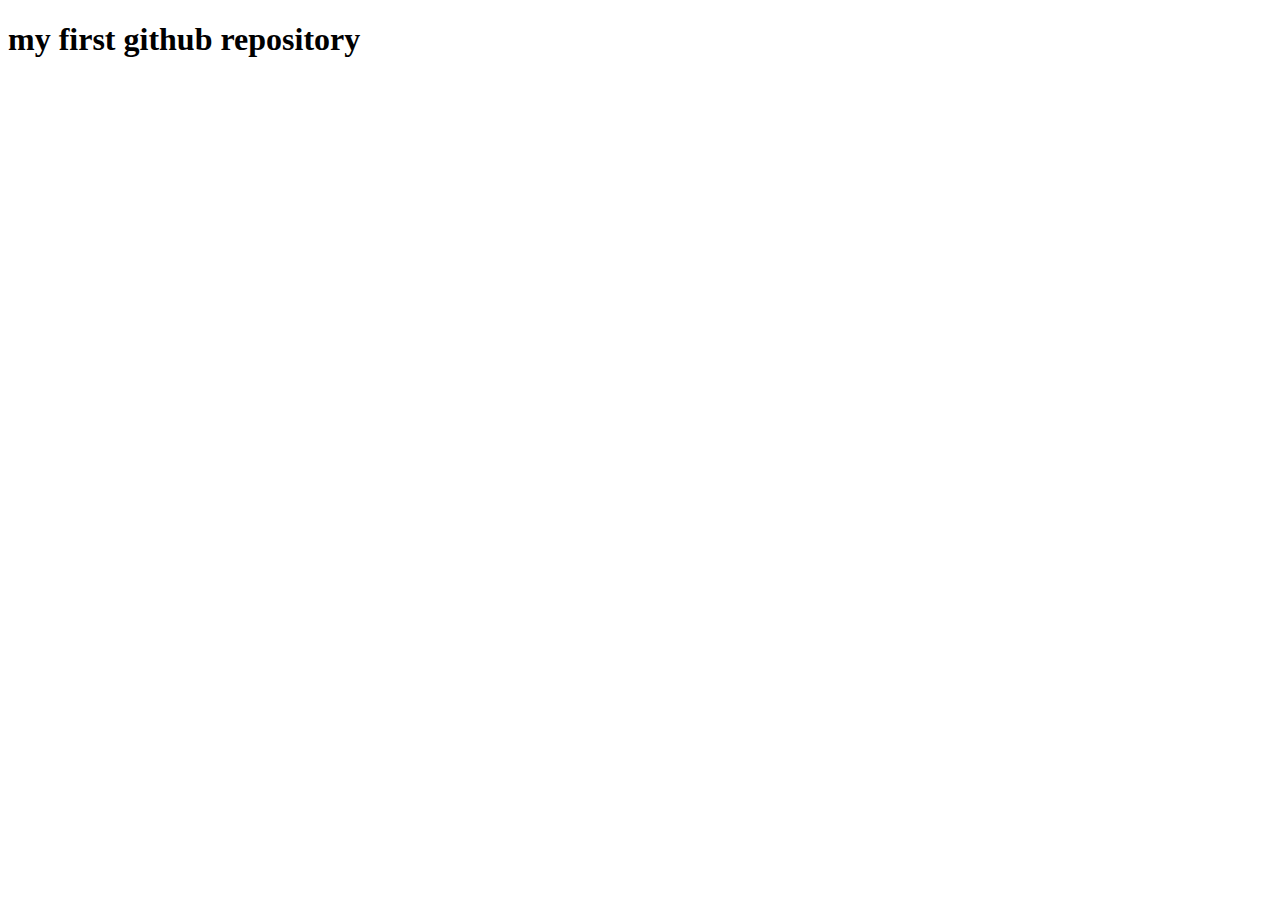
==== index.html @ aa3d8ac1 "Add files via upload" ====
<!DOCTYPE html>
<html lang="en">
<head>
    <meta charset="UTF-8">
    <meta http-equiv="X-UA-Compatible" content="IE=edge">
    <meta name="viewport" content="width=device-width, initial-scale=1.0">
    <title>git repository</title>
</head>
<body>
    <h1>my first github repository</h1>
</body>
</html>
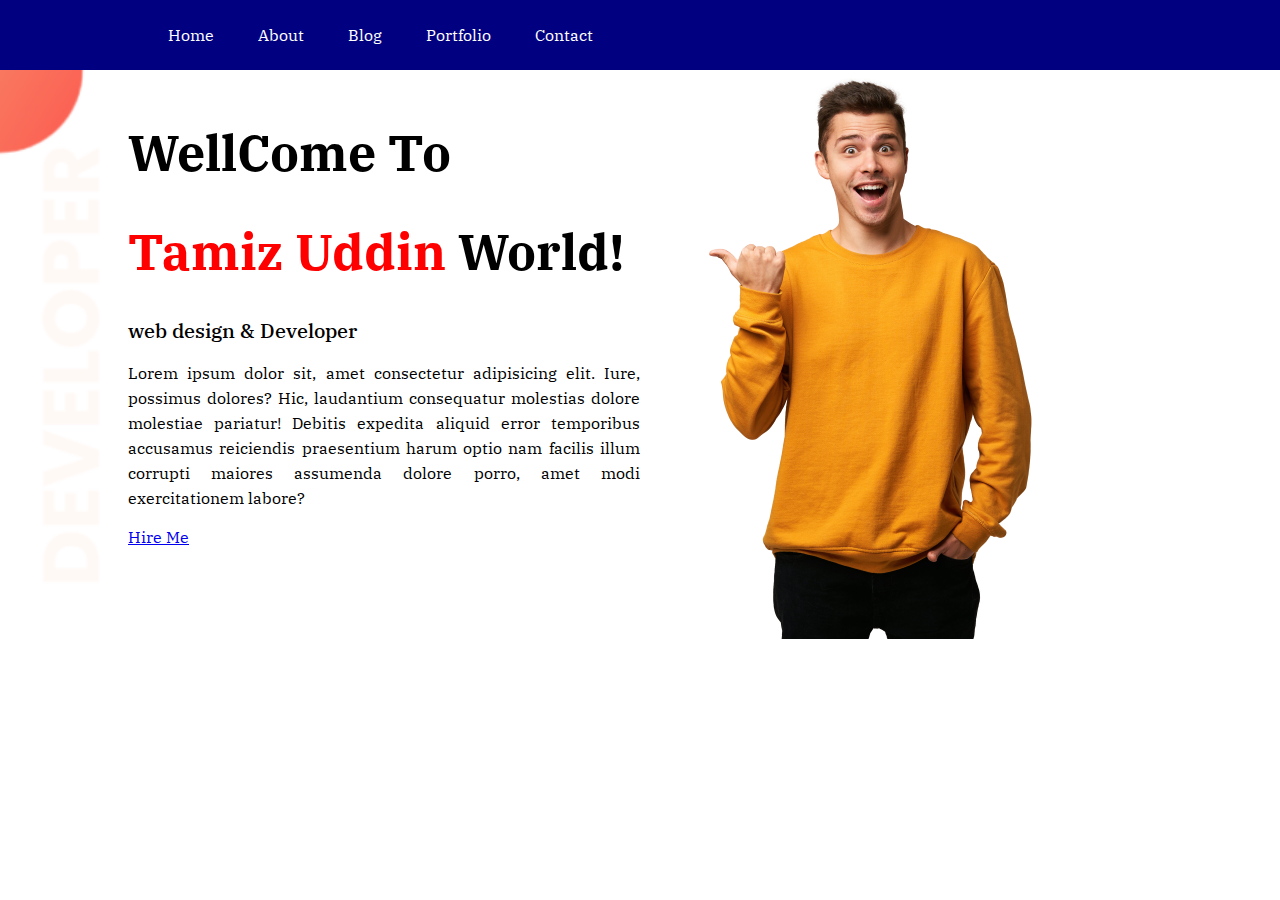
==== commit c72a3970: "file name change" ====
--- a/index.html
+++ b/index.html
@@ -1,12 +1,50 @@
 <!DOCTYPE html>
 <html lang="en">
+
 <head>
     <meta charset="UTF-8">
     <meta http-equiv="X-UA-Compatible" content="IE=edge">
     <meta name="viewport" content="width=device-width, initial-scale=1.0">
-    <title>git repository</title>
+    <link rel="stylesheet" href="style.css">
+    <title>My Portfolio</title>
 </head>
+
 <body>
-    <h1>my first github repository</h1>
+    <nav>
+        <div class="container">
+            <ul>
+                <li><a href="#">Home</a></li>
+                <li><a href="#">About</a></li>
+                <li><a href="#">Blog</a></li>
+                <li><a href="#">Portfolio</a></li>
+                <li><a href="#">Contact</a></li>
+            </ul>
+        </div>
+    </nav>
+    <!--Navbar Is Done-->
+    <div class="hero-area">
+        <div class="container flex">
+            <div class="box h-b-1">
+                <h1>WellCome To</h1>
+                <h1><span class="red">Tamiz Uddin </span>World!</h1>
+                <h2>web design & Developer</h2>
+                <p>Lorem ipsum dolor sit, amet consectetur adipisicing elit. Iure, possimus dolores? Hic, laudantium
+                    consequatur molestias dolore molestiae pariatur! Debitis expedita aliquid error temporibus accusamus
+                    reiciendis praesentium harum optio nam facilis illum
+                    corrupti maiores assumenda dolore porro, amet modi exercitationem labore?</p>
+                <a class="button" href="facebook.com/mdtomiz.420">Hire Me</a>
+            </div>
+            <div class="box h-b-2">
+                <img src="images/man-1.png" alt="man-1">
+            </div>
+        </div>
+
+    </div>
+
+
+
+
+
 </body>
-</html>+
+</html>
--- a/style.css
+++ b/style.css
@@ -0,0 +1,62 @@
+@import url('https://fonts.googleapis.com/css2?family=IBM+Plex+Serif:wght@300;400;500;600;700&display=swap');
+
+body{
+    margin: 0;
+    font-family: 'IBM Plex Serif', serif;
+}
+.container{
+    width: 80%;
+    margin: 0 auto;
+    
+}
+.flex{
+    display: flex;
+}
+.box{
+    width: 50%;
+}
+nav{
+    width: 100%;
+    height: 70px;
+    background-color: navy;
+}
+nav ul{
+    list-style: none;
+    padding-top: 25px;
+    margin-top: 0px;
+   
+}
+nav ul li{
+    display: inline-block;
+    margin-right: 40px;
+}
+nav ul li a{
+    color: white;
+    text-decoration: none;
+
+}
+.hero-area{
+    background-image: url(images/top-banner.png);
+    background-size: cover;
+    background-repeat: no-repeat;
+}
+.red{
+    color: red;
+}
+.h-b-1 h1{
+    margin-top: 0;
+    background-color: transparent;
+    font-size: 50px;
+    
+}
+.h-b-1{
+    padding-top: 50px;
+}
+.h-b-1 h2{
+    font-size: 20px;
+    font-weight: 500;
+}
+.h-b-1 p{
+    text-align: justify;
+    line-height: 25px;
+}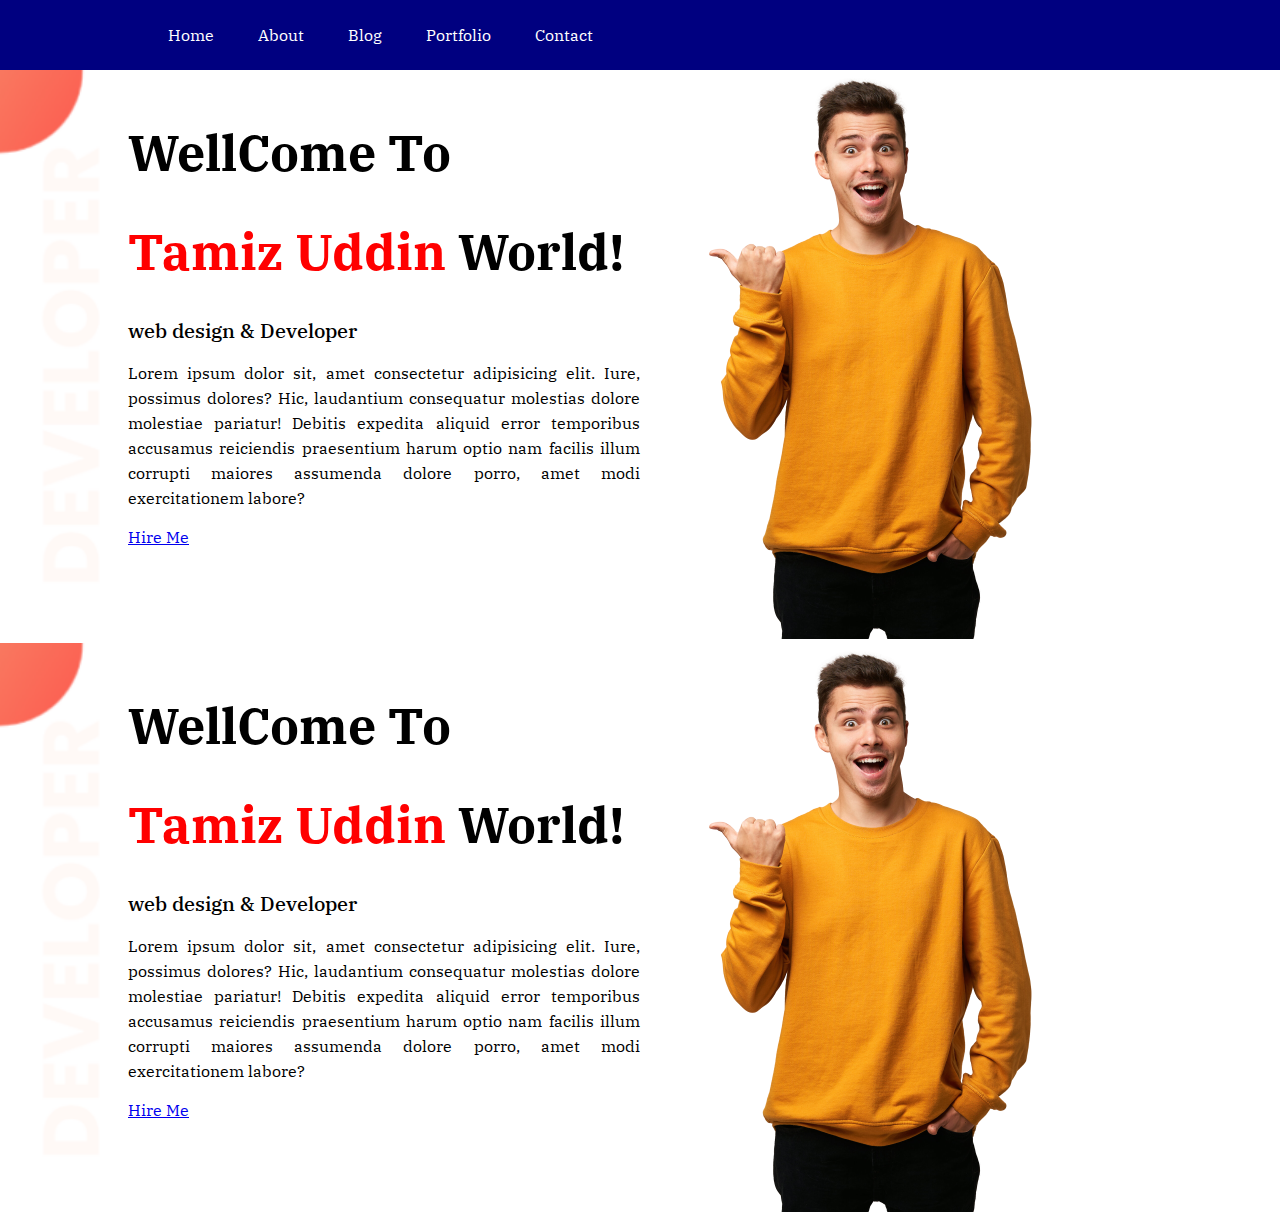
==== commit d78c4931: "Add files via upload" ====
--- a/index.html
+++ b/index.html
@@ -40,11 +40,28 @@
         </div>
 
     </div>
+    <div class="hero-area">
+        <div class="container flex">
+            <div class="box h-b-1">
+                <h1>WellCome To</h1>
+                <h1><span class="red">Tamiz Uddin </span>World!</h1>
+                <h2>web design & Developer</h2>
+                <p>Lorem ipsum dolor sit, amet consectetur adipisicing elit. Iure, possimus dolores? Hic, laudantium
+                    consequatur molestias dolore molestiae pariatur! Debitis expedita aliquid error temporibus accusamus
+                    reiciendis praesentium harum optio nam facilis illum
+                    corrupti maiores assumenda dolore porro, amet modi exercitationem labore?</p>
+                <a class="button" href="facebook.com/mdtomiz.420">Hire Me</a>
+            </div>
+            <div class="box h-b-2">
+                <img src="images/man-1.png" alt="man-1">
+            </div>
+        </div>
 
+    </div>
 
 
 
 
 </body>
 
-</html>
+</html>